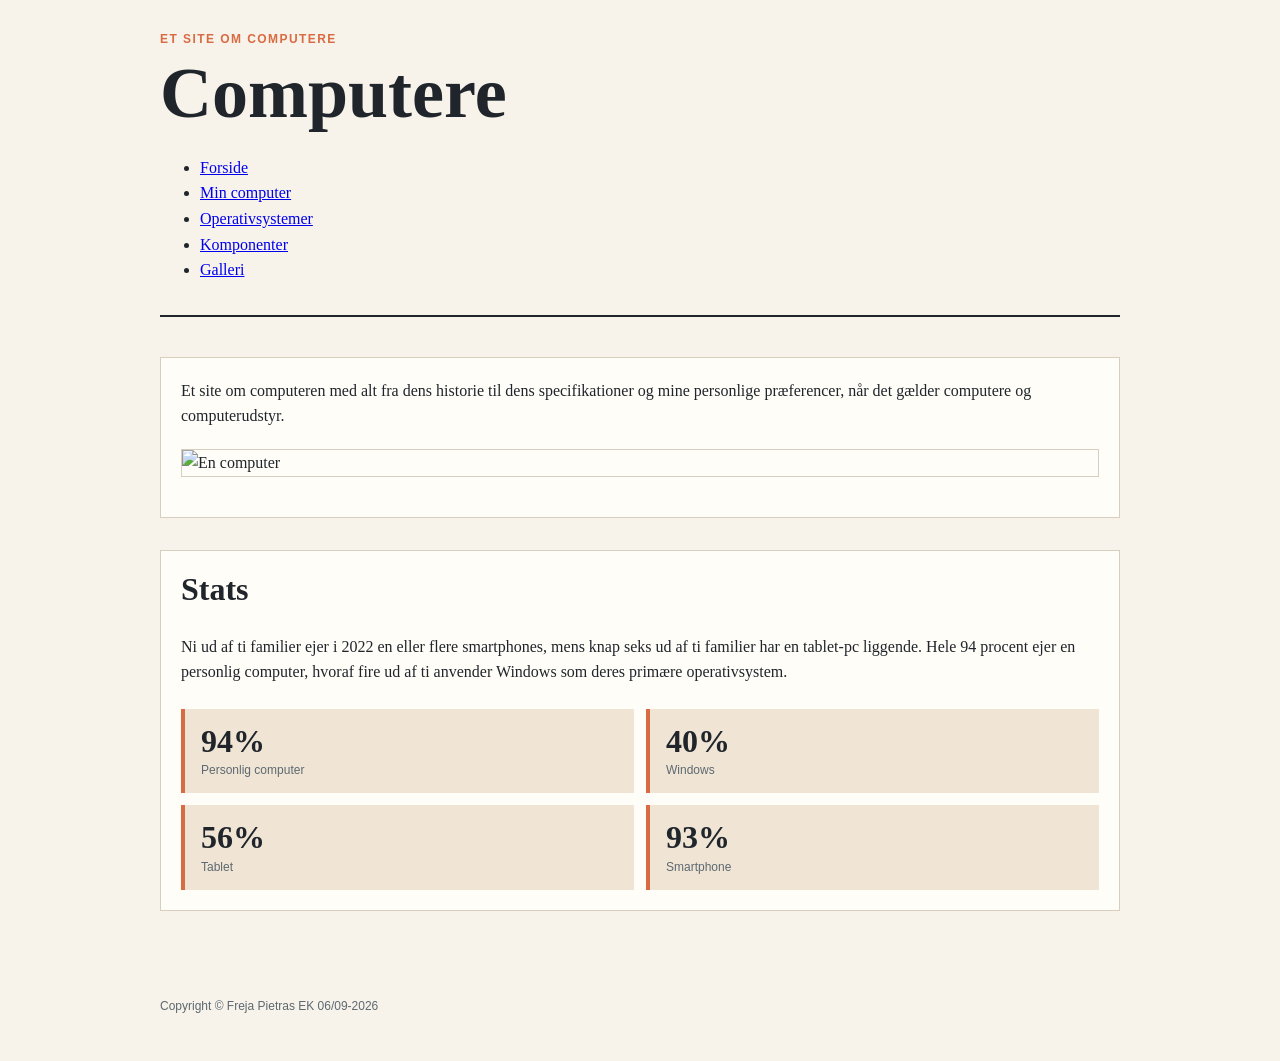
==== index.html @ f5a003ba "initial commit" ====
<!DOCTYPE html>
<html lang="da">
<head>
    <meta charset="UTF-8">
    <meta name="robots" content="noindex">
    <meta name="viewport" content="width=device-width, initial-scale=1.0">
    <title>Computere | Forside</title>
    <link rel="stylesheet" href="style.css">
</head>
<body>
    <header class="site-header">
        <p class="eyebrow">Et site om computere</p>
        <h1>Computere</h1>
        <nav aria-label="Hovedmenu">
            <ul>
                <li><a href="index.html">Forside</a></li>
                <li><a href="min_computer.html">Min computer</a></li>
                <li><a href="operativsystemer.html">Operativsystemer</a></li>
                <li><a href="komponenter.html">Komponenter</a></li>
                <li><a href="galleri.html">Galleri</a></li>
            </ul>
        </nav>
    </header>
    <main>
        <section class="intro">
            <p>Et site om computeren med alt fra dens historie til dens specifikationer og mine personlige præferencer, når det gælder computere og computerudstyr.</p>
            <img src="images/computer-cutout.webp" alt="En computer" class="feature-image">
        </section>
        <section>
            <h2>Stats</h2>
            <p>Ni ud af ti familier ejer i 2022 en eller flere smartphones, mens knap seks ud af ti familier har en tablet-pc liggende. Hele 94 procent ejer en personlig computer, hvoraf fire ud af ti anvender Windows som deres primære operativsystem.</p>
            <div class="stats-grid">
                <div><strong>94%</strong><span>Personlig computer</span></div>
                <div><strong>40%</strong><span>Windows</span></div>
                <div><strong>56%</strong><span>Tablet</span></div>
                <div><strong>93%</strong><span>Smartphone</span></div>
            </div>
        </section>
    </main>
    <footer><p>Copyright &copy; Freja Pietras EK 06/09-2026</p></footer>
</body>
</html>
---- style.css ----
:root {
    --ink: #20252b;
    --muted: #5d6870;
    --paper: #f7f3ea;
    --panel: #fffdf8;
    --accent: #d86b43;
    --line: #d8cec0;
}

* { box-sizing: border-box; }

body {
    margin: 0;
    background: var(--paper);
    color: var(--ink);
    font-family: Georgia, serif;
    line-height: 1.6;
}

.site-header, main, footer { width: min(100% - 2rem, 48rem); margin-inline: auto; }
.site-header { padding: 2rem 0 1rem; border-bottom: 2px solid var(--ink); }
.eyebrow { margin: 0; color: var(--accent); font: 700 .75rem/1.2 Verdana, sans-serif; letter-spacing: .12em; text-transform: uppercase; }
h1, h2, h3 { line-height: 1.15; }
h1 { margin: .35rem 0 1.25rem; font-size: clamp(2.5rem, 12vw, 4.5rem); }
h2 { margin-top: 0; font-size: 2rem; }
h3 { font-size: 1.35rem; }
main { padding: 1.5rem 0; }
section { margin-bottom: 2rem; padding: 1.25rem; background: var(--panel); border: 1px solid var(--line); }
section + section { margin-top: 1.5rem; }
p { margin: 0 0 1rem; }
.content-link { color: var(--accent); }
img { display: block; max-width: 100%; height: auto; }
.feature-image { width: 100%; max-height: 18rem; object-fit: cover; margin: 1.25rem 0; border: 1px solid var(--line); }
.content-image { width: 100%; margin: 1rem 0; border: 1px solid var(--line); }
.stats-grid { display: grid; grid-template-columns: repeat(2, 1fr); gap: .75rem; margin-top: 1.5rem; }
.stats-grid div { padding: 1rem; background: #f0e5d5; border-left: 4px solid var(--accent); }
.stats-grid strong, .stats-grid span { display: block; }
.stats-grid strong { font-size: 2rem; line-height: 1; }
.stats-grid span { margin-top: .4rem; color: var(--muted); font: .75rem Verdana, sans-serif; }
.spec-list { padding-left: 1.2rem; }
.gallery-grid { display: grid; grid-template-columns: repeat(2, 1fr); gap: .75rem; }
.gallery-grid img { width: 100%; aspect-ratio: 1; object-fit: cover; border: 1px solid var(--line); }
footer { padding: 1rem 0 2rem; color: var(--muted); font: .75rem Verdana, sans-serif; }

@media (min-width: 42rem) {
    .site-header, main, footer { width: min(100% - 4rem, 60rem); }
    main { padding: 2.5rem 0; }
    .gallery-grid { grid-template-columns: repeat(3, 1fr); }
}
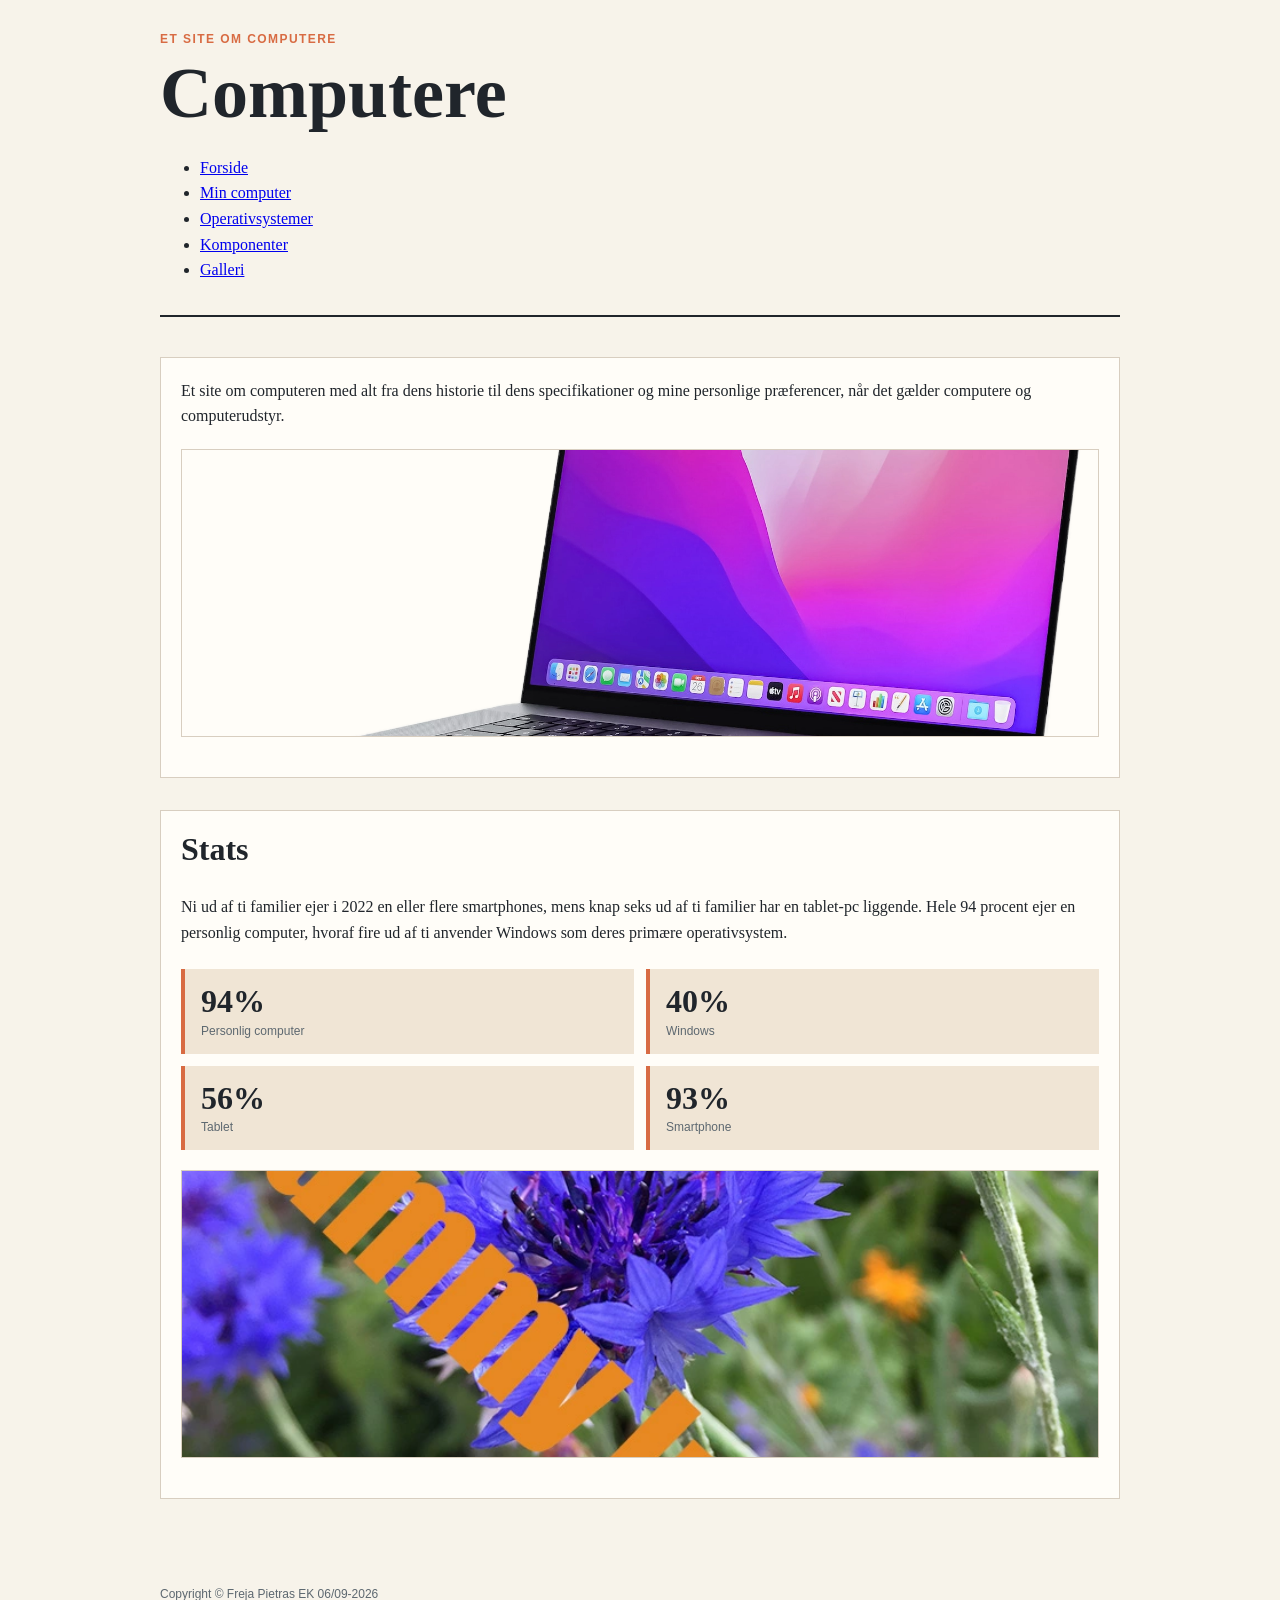
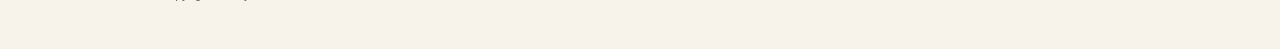
==== commit 2bec9bc0: "fixed images mappe" ====
--- a/index.html
+++ b/index.html
@@ -35,6 +35,7 @@
                 <div><strong>56%</strong><span>Tablet</span></div>
                 <div><strong>93%</strong><span>Smartphone</span></div>
             </div>
+            <img src="images/dummy-image.webp" alt="En computer" class="feature-image">
         </section>
     </main>
     <footer><p>Copyright &copy; Freja Pietras EK 06/09-2026</p></footer>
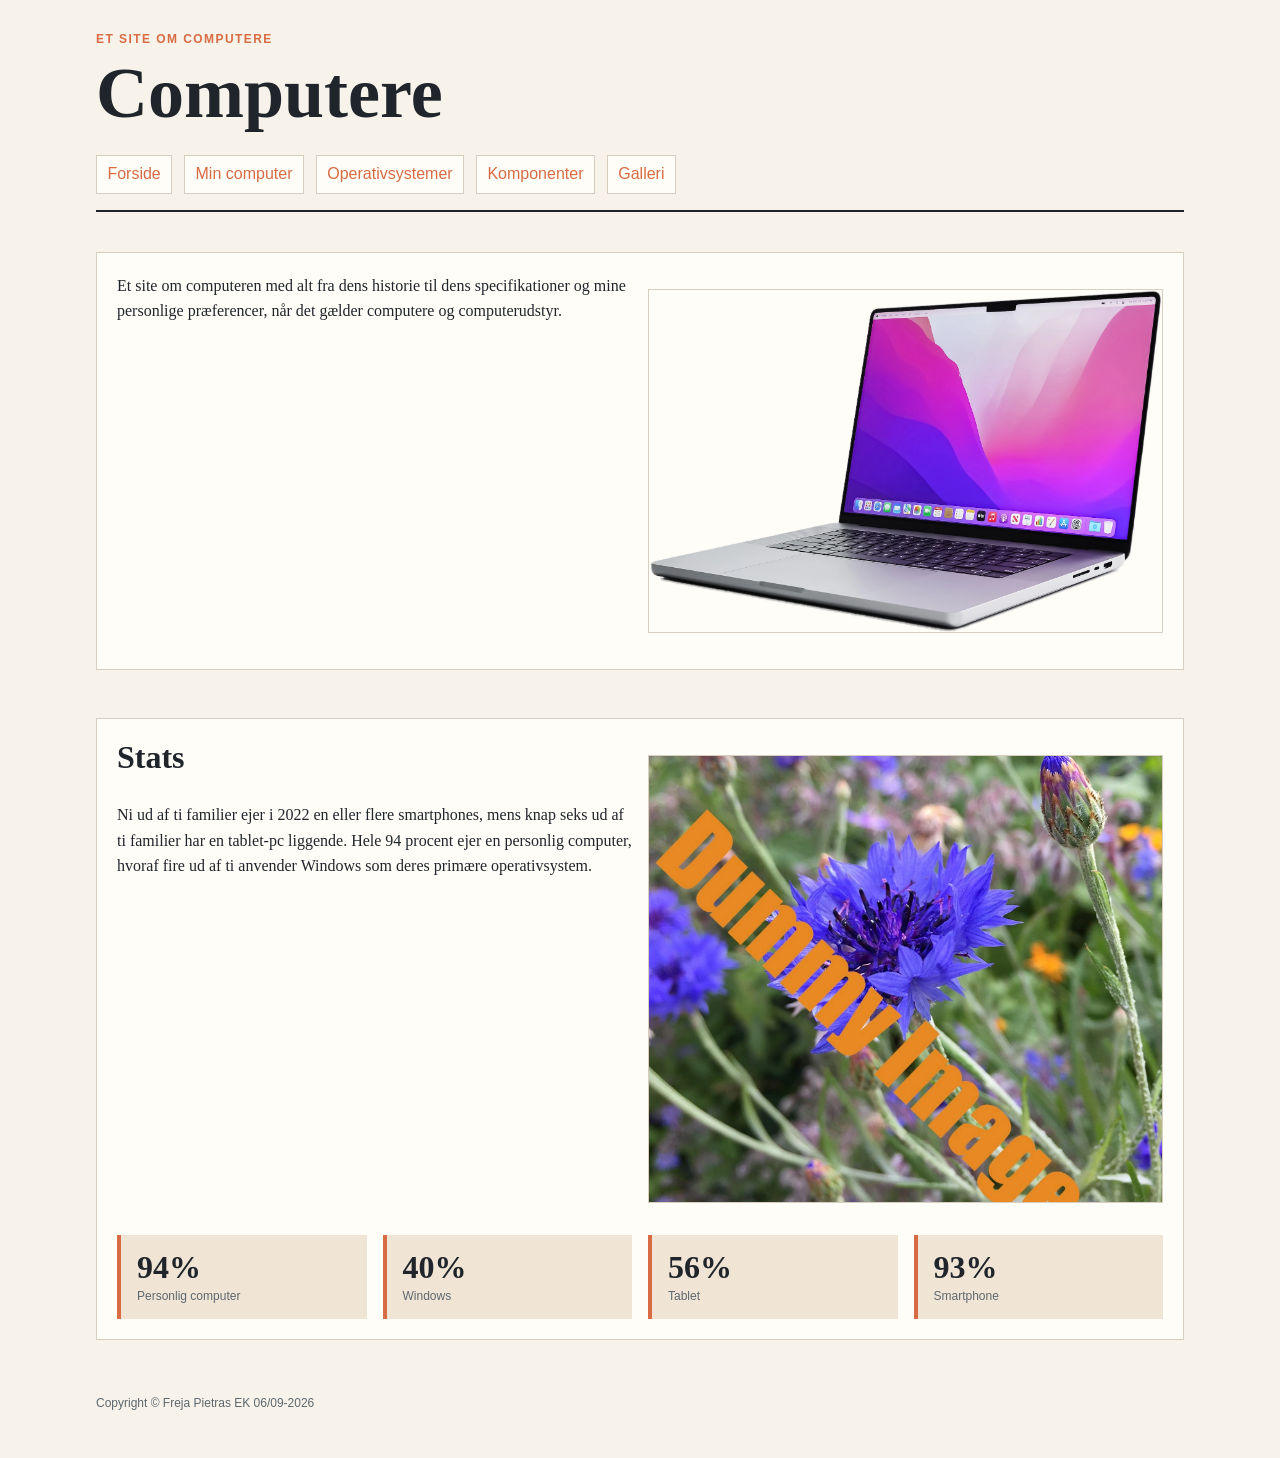
==== commit 245a64f4: "dekstop version, v 2.0" ====
--- a/index.html
+++ b/index.html
@@ -5,7 +5,8 @@
     <meta name="robots" content="noindex">
     <meta name="viewport" content="width=device-width, initial-scale=1.0">
     <title>Computere | Forside</title>
-    <link rel="stylesheet" href="style.css">
+    <link rel="stylesheet" href="generel.css">
+    <link rel="stylesheet" href="layout.css">
 </head>
 <body>
     <header class="site-header">
@@ -22,20 +23,19 @@
         </nav>
     </header>
     <main>
-        <section class="intro">
-            <p>Et site om computeren med alt fra dens historie til dens specifikationer og mine personlige præferencer, når det gælder computere og computerudstyr.</p>
+        <section class="grid_2-1">
+            <div><p>Et site om computeren med alt fra dens historie til dens specifikationer og mine personlige præferencer, når det gælder computere og computerudstyr.</p></div>
             <img src="images/computer-cutout.webp" alt="En computer" class="feature-image">
         </section>
-        <section>
-            <h2>Stats</h2>
-            <p>Ni ud af ti familier ejer i 2022 en eller flere smartphones, mens knap seks ud af ti familier har en tablet-pc liggende. Hele 94 procent ejer en personlig computer, hvoraf fire ud af ti anvender Windows som deres primære operativsystem.</p>
+        <section class="grid_1-1">
+            <div><h2>Stats</h2><p>Ni ud af ti familier ejer i 2022 en eller flere smartphones, mens knap seks ud af ti familier har en tablet-pc liggende. Hele 94 procent ejer en personlig computer, hvoraf fire ud af ti anvender Windows som deres primære operativsystem.</p></div>
+            <img src="images/dummy-image.webp" alt="En computer" class="feature-image">
             <div class="stats-grid">
                 <div><strong>94%</strong><span>Personlig computer</span></div>
                 <div><strong>40%</strong><span>Windows</span></div>
                 <div><strong>56%</strong><span>Tablet</span></div>
                 <div><strong>93%</strong><span>Smartphone</span></div>
             </div>
-            <img src="images/dummy-image.webp" alt="En computer" class="feature-image">
         </section>
     </main>
     <footer><p>Copyright &copy; Freja Pietras EK 06/09-2026</p></footer>
--- a/generel.css
+++ b/generel.css
@@ -0,0 +1,132 @@
+:root {
+    --ink: #20252b;
+    --muted: #5d6870;
+    --paper: #f7f3ea;
+    --panel: #fffdf8;
+    --accent: #d86b43;
+    --accent-soft: #f0e5d5;
+    --line: #d8cec0;
+}
+
+* { box-sizing: border-box; }
+
+body {
+    margin: 0;
+    background: var(--paper);
+    color: var(--ink);
+    font-family: Georgia, serif;
+    line-height: 1.6;
+}
+
+.site-header,
+main,
+footer {
+    width: min(100% - 2rem, 68rem);
+    margin-inline: auto;
+}
+
+.site-header {
+    padding: 2rem 0 1rem;
+    border-bottom: 2px solid var(--ink);
+}
+
+.eyebrow {
+    margin: 0;
+    color: var(--accent);
+    font: 700 .75rem/1.2 Verdana, sans-serif;
+    letter-spacing: .12em;
+    text-transform: uppercase;
+}
+
+h1,
+h2,
+h3 { line-height: 1.15; }
+
+h1 { margin: .35rem 0 1.25rem; font-size: clamp(2.5rem, 8vw, 4.5rem); }
+h2 { margin-top: 0; font-size: 2rem; }
+h3 { font-size: 1.35rem; }
+p { margin: 0 0 1rem; }
+
+nav ul {
+    display: flex;
+    flex-wrap: wrap;
+    gap: .5rem;
+    margin: 0;
+    padding: 0;
+    list-style: none;
+    font-family: Verdana, sans-serif;
+}
+
+nav a,
+.content-link { color: var(--accent); }
+
+nav a {
+    display: inline-block;
+    padding: .35rem .65rem;
+    border: 1px solid var(--line);
+    background: var(--panel);
+    text-decoration: none;
+}
+
+nav a:hover,
+nav a:focus-visible { background: var(--accent-soft); }
+
+main { padding: 1.5rem 0; }
+
+section,
+article {
+    padding: 1.25rem;
+    background: var(--panel);
+    border: 1px solid var(--line);
+}
+
+section + section { margin-top: 1.5rem; }
+article + article { margin-top: 1rem; }
+
+img {
+    display: block;
+    max-width: 100%;
+    height: auto;
+}
+
+figure { margin: 0; }
+figcaption {
+    margin-top: .5rem;
+    color: var(--muted);
+    font: .8rem Verdana, sans-serif;
+}
+
+.feature-image,
+.content-image {
+    width: 100%;
+    margin: 1rem 0;
+    border: 1px solid var(--line);
+}
+
+.feature-image { max-height: 28rem; object-fit: cover; }
+.spec-list { padding-left: 1.2rem; }
+
+.stats-grid div {
+    padding: 1rem;
+    background: var(--accent-soft);
+    border-left: 4px solid var(--accent);
+}
+
+.stats-grid strong,
+.stats-grid span { display: block; }
+.stats-grid strong { font-size: 2rem; line-height: 1; }
+.stats-grid span { margin-top: .4rem; color: var(--muted); font: .75rem Verdana, sans-serif; }
+
+footer {
+    padding: 1rem 0 2rem;
+    color: var(--muted);
+    font: .75rem Verdana, sans-serif;
+}
+
+@media (min-width: 42rem) {
+    .site-header,
+    main,
+    footer { width: min(100% - 4rem, 68rem); }
+    main { padding: 2.5rem 0; }
+    nav ul { gap: .75rem; }
+}
--- a/layout.css
+++ b/layout.css
@@ -0,0 +1,43 @@
+main { display: grid; gap: 1.5rem; }
+
+.grid_1-1,
+.grid_2-1,
+.grid_2-3,
+.grid_3-2,
+.grid_5-3,
+.grid_1-1-1,
+.grid_1-1-1-1-1,
+.stats-grid { display: grid; gap: 1rem; }
+
+.grid_1-1,
+.grid_2-1,
+.grid_2-3,
+.grid_3-2,
+.grid_5-3 { grid-template-columns: 1fr; }
+
+.grid_1-1-1,
+.grid_1-1-1-1-1 { grid-template-columns: 1fr; }
+
+.flex_col {
+    display: flex;
+    flex-direction: column;
+    gap: 1rem;
+}
+
+.order { order: 2; }
+
+.grid_1-1 > .stats-grid { grid-column: 1 / -1; }
+
+@media (min-width: 42rem) {
+    .grid_1-1,
+    .grid_2-1,
+    .grid_2-3,
+    .grid_3-2 { grid-template-columns: repeat(2, minmax(0, 1fr)); }
+
+    .grid_5-3 { grid-template-columns: 5fr 3fr; align-items: start; }
+    .grid_1-1-1 { grid-template-columns: repeat(3, minmax(0, 1fr)); }
+    .grid_1-1-1-1-1 { grid-template-columns: repeat(4, minmax(0, 1fr)); }
+    .grid_1-1-1-1-1 > :first-child { grid-column: span 2; }
+    .stats-grid { grid-template-columns: repeat(4, minmax(0, 1fr)); }
+    .order { order: initial; }
+}
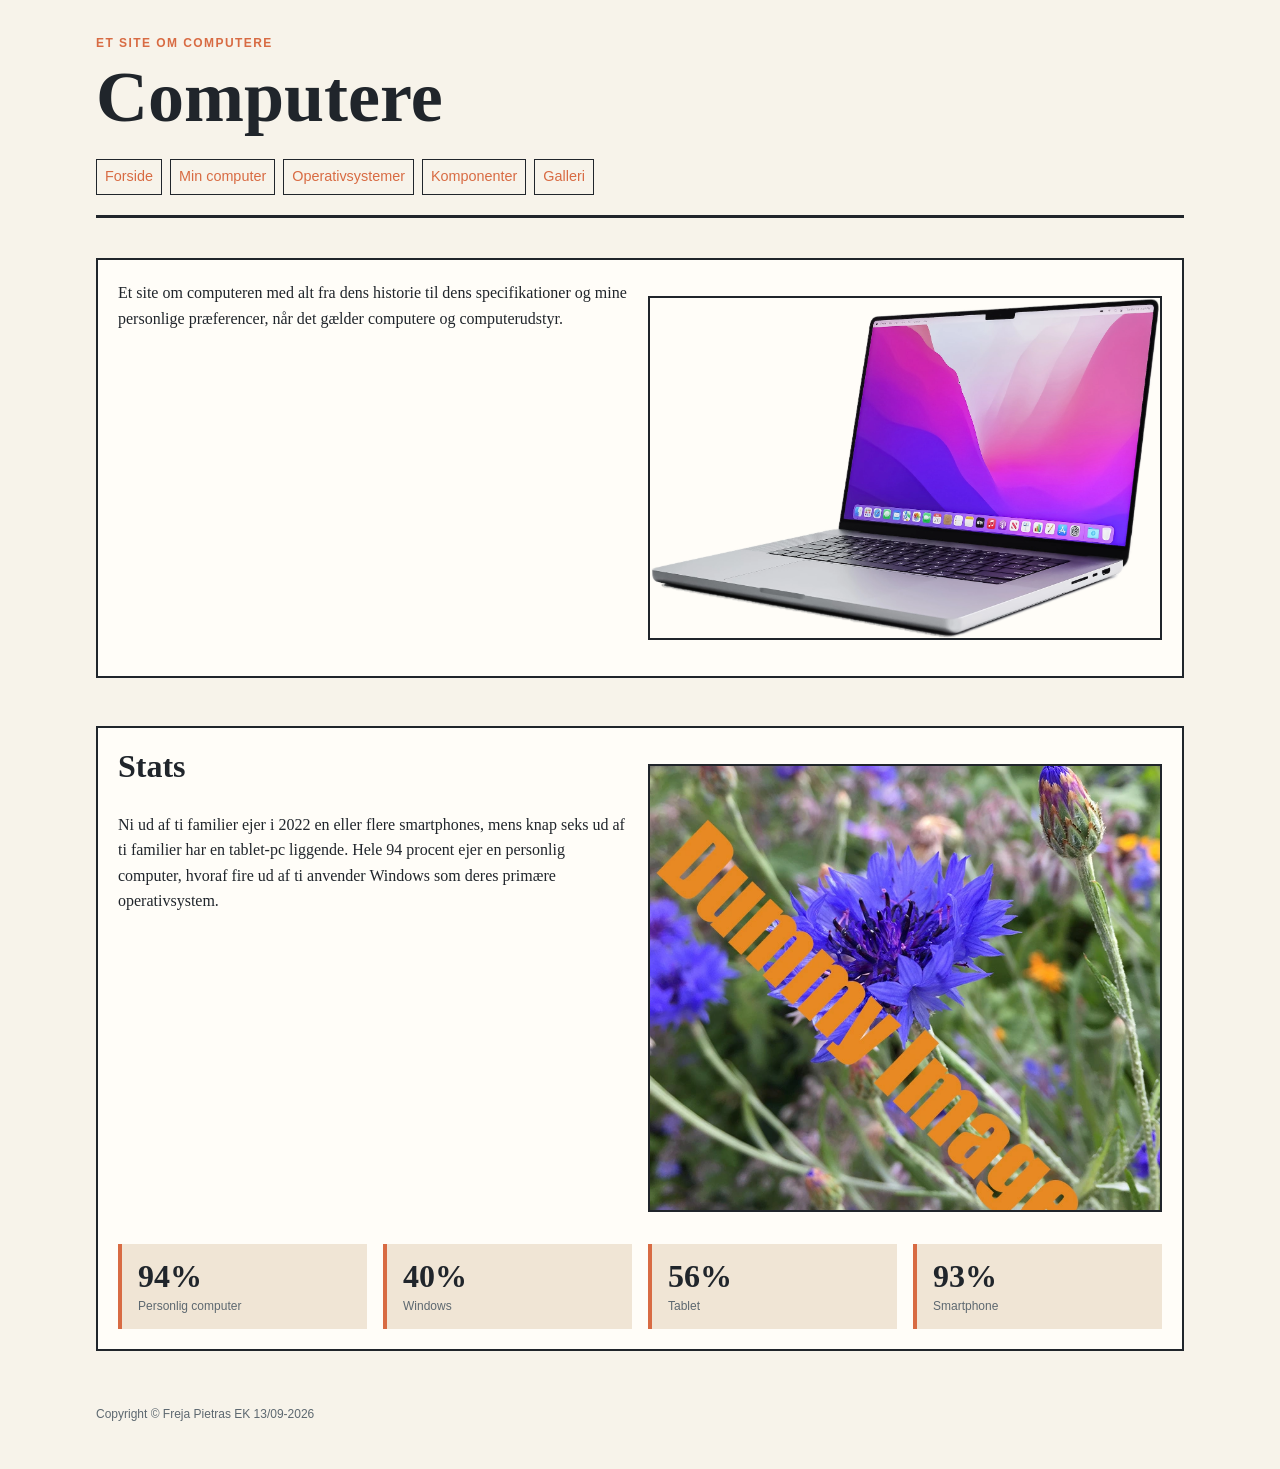
==== commit ad9ef894: "opdater layout og dato" ====
--- a/index.html
+++ b/index.html
@@ -38,6 +38,6 @@
             </div>
         </section>
     </main>
-    <footer><p>Copyright &copy; Freja Pietras EK 06/09-2026</p></footer>
+    <footer><p>Copyright &copy; Freja Pietras EK 13/09-2026</p></footer>
 </body>
 </html>
--- a/generel.css
+++ b/generel.css
@@ -26,8 +26,8 @@
 }
 
 .site-header {
-    padding: 2rem 0 1rem;
-    border-bottom: 2px solid var(--ink);
+    padding: 2.25rem 0 1.25rem;
+    border-bottom: 3px solid var(--ink);
 }
 
 .eyebrow {
@@ -63,8 +63,8 @@
 nav a {
     display: inline-block;
     padding: .35rem .65rem;
-    border: 1px solid var(--line);
-    background: var(--panel);
+    border: 1px solid var(--ink);
+    background: transparent;
     text-decoration: none;
 }
 
@@ -73,14 +73,20 @@
 
 main { padding: 1.5rem 0; }
 
-section,
-article {
+section {
     padding: 1.25rem;
     background: var(--panel);
+    border: 2px solid var(--ink);
+}
+
+section + section { margin-top: 1.5rem; }
+
+article {
+    padding: 1rem;
+    background: var(--paper);
     border: 1px solid var(--line);
 }
 
-section + section { margin-top: 1.5rem; }
 article + article { margin-top: 1rem; }
 
 img {
@@ -100,7 +106,7 @@
 .content-image {
     width: 100%;
     margin: 1rem 0;
-    border: 1px solid var(--line);
+    border: 2px solid var(--ink);
 }
 
 .feature-image { max-height: 28rem; object-fit: cover; }
@@ -128,5 +134,6 @@
     main,
     footer { width: min(100% - 4rem, 68rem); }
     main { padding: 2.5rem 0; }
-    nav ul { gap: .75rem; }
+    nav ul { gap: .5rem; }
+    nav a { padding-inline: .5rem; font-size: .9rem; }
 }
--- a/layout.css
+++ b/layout.css
@@ -28,7 +28,92 @@
 
 .grid_1-1 > .stats-grid { grid-column: 1 / -1; }
 
+.grid_1-1-1 > .flex_col { min-width: 0; }
+
+.grid_1-1-1 > .flex_col > div { min-width: 0; }
+
+main:has(img[src*="processor"]) {
+    align-items: start;
+}
+
+main:has(img[src*="processor"]) > section:first-child {
+    display: block;
+}
+
+main:has(img[src*="processor"]) > section:nth-child(2) {
+    display: grid;
+    grid-template-columns: repeat(2, minmax(0, 1fr));
+    gap: 1rem;
+}
+
+main:has(img[src*="processor"]) > section:nth-child(2) > h2 {
+    grid-column: 1 / -1;
+}
+
+main:has(img[src*="processor"]) > section:nth-child(2) article {
+    margin: 0;
+}
+
+main:has(img[src*="processor"]) > section:nth-child(3) {
+    display: grid;
+    grid-template-columns: 1fr 1fr;
+    gap: 1rem;
+}
+
+main:has(img[src*="processor"]) > section:nth-child(3) > h2,
+main:has(img[src*="processor"]) > section:nth-child(3) > p {
+    grid-column: 1 / -1;
+}
+
+main:has(img[src*="processor"]) h2 {
+    font-size: clamp(1.45rem, 3vw, 2rem);
+    overflow-wrap: anywhere;
+}
+
+main:has(img[src*="apple-84"]) > section {
+    border-color: var(--accent);
+}
+
+main:has(img[src*="apple-84"]) .grid_1-1-1-1-1 {
+    grid-template-columns: 2fr 1fr 1fr;
+    grid-auto-rows: minmax(8rem, auto);
+}
+
+main:has(img[src*="apple-84"]) .grid_1-1-1-1-1 > :first-child {
+    grid-column: 1;
+    grid-row: span 2;
+}
+
+main:has(img[src*="apple-84"]) .grid_1-1-1-1-1 > :nth-child(4) {
+    grid-column: 2 / 4;
+}
+
+main:has(img[src*="apple-84"]) .grid_1-1-1-1-1 > :nth-child(5) {
+    grid-column: 1 / 3;
+}
+
+main:has(img[src*="apple-84"]) .grid_1-1-1-1-1 img {
+    width: 100%;
+    height: 100%;
+    object-fit: cover;
+    border: 2px solid var(--ink);
+}
+
 @media (min-width: 42rem) {
+    main:has(img[src*="processor"]) {
+        grid-template-columns: repeat(3, minmax(0, 1fr));
+    }
+
+    main:has(img[src*="processor"]) > section:nth-child(1) { grid-column: 1; }
+    main:has(img[src*="processor"]) > section:nth-child(2) {
+        grid-column: 2;
+        display: block;
+    }
+    main:has(img[src*="processor"]) > section:nth-child(3) {
+        grid-column: 3;
+        display: block;
+    }
+
     .grid_1-1,
     .grid_2-1,
     .grid_2-3,
@@ -40,4 +125,25 @@
     .grid_1-1-1-1-1 > :first-child { grid-column: span 2; }
     .stats-grid { grid-template-columns: repeat(4, minmax(0, 1fr)); }
     .order { order: initial; }
+}
+
+@media (max-width: 41.99rem) {
+    main:has(img[src*="processor"]) > section:nth-child(2),
+    main:has(img[src*="processor"]) > section:nth-child(3) {
+        grid-template-columns: 1fr;
+    }
+
+    main:has(img[src*="processor"]) > section:nth-child(2) > h2,
+    main:has(img[src*="processor"]) > section:nth-child(3) > h2,
+    main:has(img[src*="processor"]) > section:nth-child(3) > p {
+        grid-column: auto;
+    }
+
+    main:has(img[src*="apple-84"]) .grid_1-1-1-1-1,
+    main:has(img[src*="apple-84"]) .grid_1-1-1-1-1 > :first-child,
+    main:has(img[src*="apple-84"]) .grid_1-1-1-1-1 > :nth-child(4),
+    main:has(img[src*="apple-84"]) .grid_1-1-1-1-1 > :nth-child(5) {
+        grid-column: auto;
+        grid-row: auto;
+    }
 }
